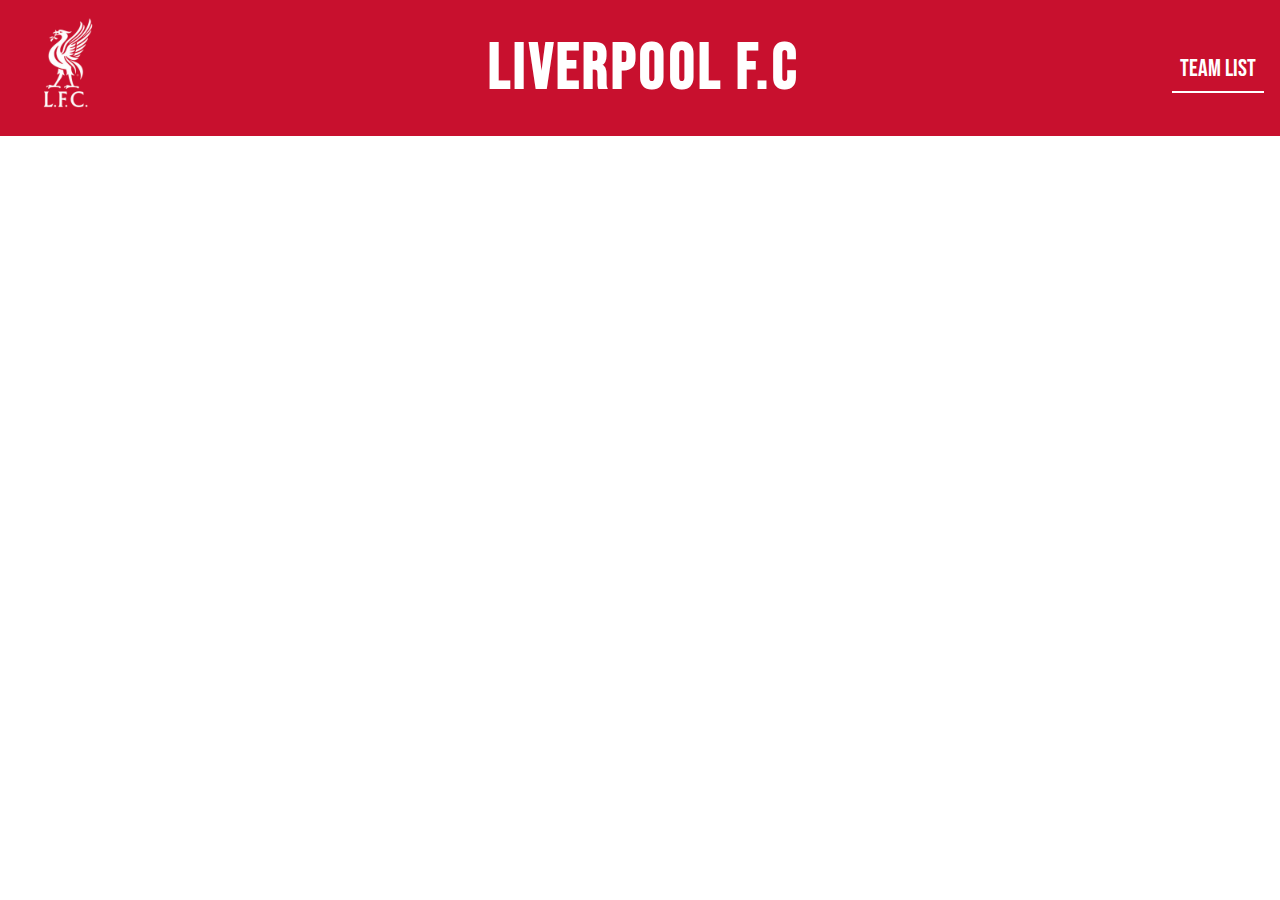
==== league-table.html @ 430e1876 "added a new html table started with the header and made sure its the same as the other header so the" ====
<!DOCTYPE html>
<html lang="en">
<head>
    <meta charset="UTF-8">
    <meta name="viewport" content="width=device-width, initial-scale=1.0">
    <link rel="stylesheet" href="/css/reset.css">
    <link rel="stylesheet" href="/css/header-navbar.css">
    <link rel="stylesheet" href="/css/footer.css">
    <link rel="stylesheet" href="/css/league-table-style.css">
    <link rel="icon" href="/assets/icon/favicon-16x16.png" type="image/png">
    <title>Liverpool F.C</title>
</head>
<body>
     <!-- Header Section -->
     <header>
        <section class="header__section">
            <figure class="header__logo">
                <img src="/assets/logo/LFC logo.png" alt="Liverpool FC logo" class="header__logo-img">
            </figure>
            <h1 class="header__heading" role="heading">Liverpool F.C</h1>
            <nav class="header__nav">
                <ul class="header__nav-list">
                    <li><a href="index.html">Team List</a></li>
                </ul>
            </nav>
        </section>
    </header>
    <main>

    </main>

     <!-- Footer Section 
     <footer>
        <section class="contact">
            <address class="contact__details">
                <p class="contact__info-text">&copy 2024 Liverpool F.C</p>
                <p class="contact__info-text">Address: <a href="#">Anfield Road, Liverpool, L4 0TH</a></p>
                <p class="contact__info-text">Email: <a href="#">Liverpool@hotmail.com</a></p>
            </address>
        </section>
    </footer> -->
</body>
</html>
---- css/header-navbar.css ----
/* Header Section */
header {
    position: sticky;
    z-index: 100;
    top: 0;
}

.header__section {
    display: flex;
    justify-content: space-between;
    align-items: center; 
    padding: 1rem;
    background-color: rgb(200, 16, 46); 
}

/* Logo */
.header__logo {
    max-width: 100px; 
}

.header__logo-img {
    width: 100%;
    height: auto; 
}

/* Heading Title */
.header__heading {
    text-align: center;
    font-family: "bebas", sans-serif;
    font-size: 4rem;
    justify-self: center;
    color: white;
    letter-spacing: 0.2rem;
}

/* nav bar */
.header__nav-list li {
    list-style: none; 
}

.header__nav-list a {
    font-family: "bebas", sans-serif;
    font-size: 1.5rem;
    text-decoration: none;
    color: white;
    padding: 0.5rem;
    border-bottom: 2px solid white;
}

.header__nav-list a:hover {
    cursor: pointer;
    color: blue;
}
---- css/footer.css ----
/* Footer Section */
.contact {
    display: flex;
    justify-content: center;
    align-items: center;
    background-color: rgb(200, 16, 46);
    width: 100%;
    height: 20vh;
}

.contact__details {
    display: flex;
    justify-content: space-evenly;
    font-family: "bebas";
    font-size: 1.5rem;
    color: white;
    width: 100%;
}
---- css/league-table-style.css ----
/* font face styles */
@font-face {
    font-family: "bebas";
    src: url("/assets/fonts/bebas-regular.ttf") format(truetype);
}
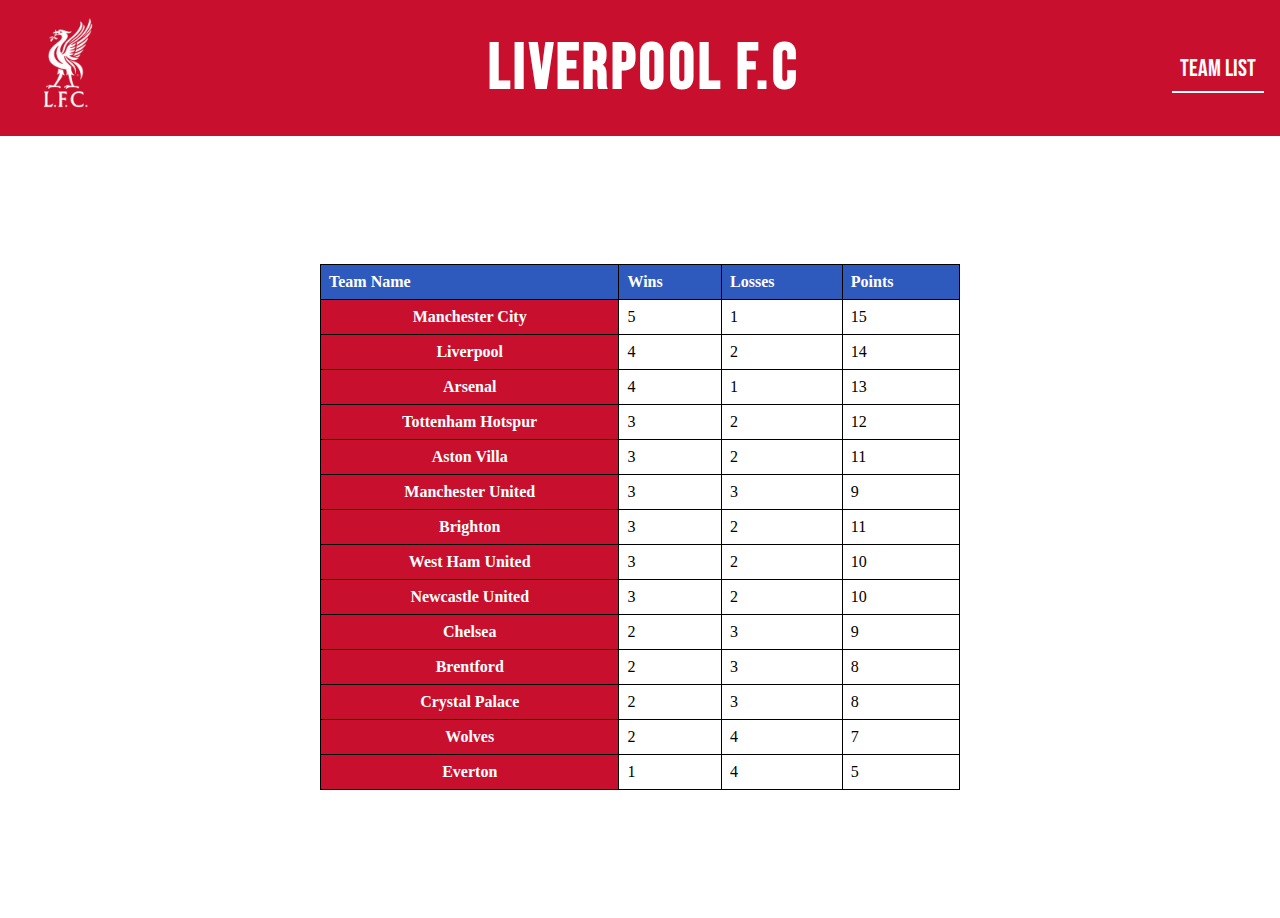
==== commit d3c40109: "just added the layout for the html i want but will adjust the specifics when its time to deliver the" ====
--- a/league-table.html
+++ b/league-table.html
@@ -26,7 +26,103 @@
         </section>
     </header>
     <main>
-
+        <table class="table-border">
+            <thead class="table-header">
+                <tr>
+                    <th scope="col">Team Name</th>
+                    <th scope="col">Wins</th>
+                    <th scope="col">Losses</th>
+                    <th scope="col">Points</th>
+                </tr>
+            </thead>
+            <tbody>
+                <tr>
+                    <th scope="row" class="team-name">Manchester City</th>
+                    <td>5</td>
+                    <td>1</td>
+                    <td>15</td>
+                </tr>
+                <tr>
+                    <th scope="row" class="team-name">Liverpool</th>
+                    <td>4</td>
+                    <td>2</td>
+                    <td>14</td>
+                </tr>
+                <tr>
+                    <th scope="row" class="team-name">Arsenal</th>
+                    <td>4</td>
+                    <td>1</td>
+                    <td>13</td>
+                </tr>
+                <tr>
+                    <th scope="row" class="team-name">Tottenham Hotspur</th>
+                    <td>3</td>
+                    <td>2</td>
+                    <td>12</td>
+                </tr>
+                <tr>
+                    <th scope="row" class="team-name">Aston Villa</th>
+                    <td>3</td>
+                    <td>2</td>
+                    <td>11</td>
+                </tr>
+                <tr>
+                    <th scope="row" class="team-name">Manchester United</th>
+                    <td>3</td>
+                    <td>3</td>
+                    <td>9</td>
+                </tr>
+                <tr>
+                    <th scope="row" class="team-name">Brighton</th>
+                    <td>3</td>
+                    <td>2</td>
+                    <td>11</td>
+                </tr>
+                <tr>
+                    <th scope="row" class="team-name">West Ham United</th>
+                    <td>3</td>
+                    <td>2</td>
+                    <td>10</td>
+                </tr>
+                <tr>
+                    <th scope="row" class="team-name">Newcastle United</th>
+                    <td>3</td>
+                    <td>2</td>
+                    <td>10</td>
+                </tr>
+                <tr>
+                    <th scope="row" class="team-name">Chelsea</th>
+                    <td>2</td>
+                    <td>3</td>
+                    <td>9</td>
+                </tr>
+                <tr>
+                    <th scope="row" class="team-name">Brentford</th>
+                    <td>2</td>
+                    <td>3</td>
+                    <td>8</td>
+                </tr>
+                <tr>
+                    <th scope="row" class="team-name">Crystal Palace</th>
+                    <td>2</td>
+                    <td>3</td>
+                    <td>8</td>
+                </tr>
+                <tr>
+                    <th scope="row" class="team-name">Wolves</th>
+                    <td>2</td>
+                    <td>4</td>
+                    <td>7</td>
+                </tr>
+                <tr>
+                    <th scope="row" class="team-name">Everton</th>
+                    <td>1</td>
+                    <td>4</td>
+                    <td>5</td>
+                </tr>
+            </tbody>
+        </table>
+        
     </main>
 
      <!-- Footer Section 
--- a/css/header-navbar.css
+++ b/css/header-navbar.css
@@ -51,3 +51,33 @@
     cursor: pointer;
     color: blue;
 }
+
+/* Media Queries */
+
+/* Tablet */
+@media only screen and (max-width: 1024px) {
+    /* header */
+    .header__logo {
+        max-width: 70px;
+    }
+    .header__heading {
+        font-size: 2.5rem;
+    }
+    .header__nav-list a {
+        font-size: 1rem;
+    }
+}
+
+/* Mobile */
+@media only screen and (max-width: 597px) {
+    /* header */
+    .header__logo {
+        max-width: 50px;
+    }
+    .header__heading {
+        font-size: 2rem;
+    }
+    .header__nav-list a {
+        font-size: 0.8rem;
+    }
+}--- a/css/league-table-style.css
+++ b/css/league-table-style.css
@@ -2,4 +2,31 @@
 @font-face {
     font-family: "bebas";
     src: url("/assets/fonts/bebas-regular.ttf") format(truetype);
-}+}
+.table-border {
+   /* margin-left: auto;
+    margin-right: auto;*/
+    margin: 10% auto;
+    border-collapse: collapse;
+    width: 50%;
+}
+
+.table-header {
+    color: white;
+    text-align: center;
+}
+
+.table-border th, .table-border td {
+    border: 1px solid black;
+    padding: 8px;
+    text-align: left;
+}
+
+.table-border th {
+    background-color: rgb(47, 90, 189);
+}
+ .table-border .team-name {
+    color: white;
+    background-color: rgb(200, 16, 46);
+    text-align: center;
+ }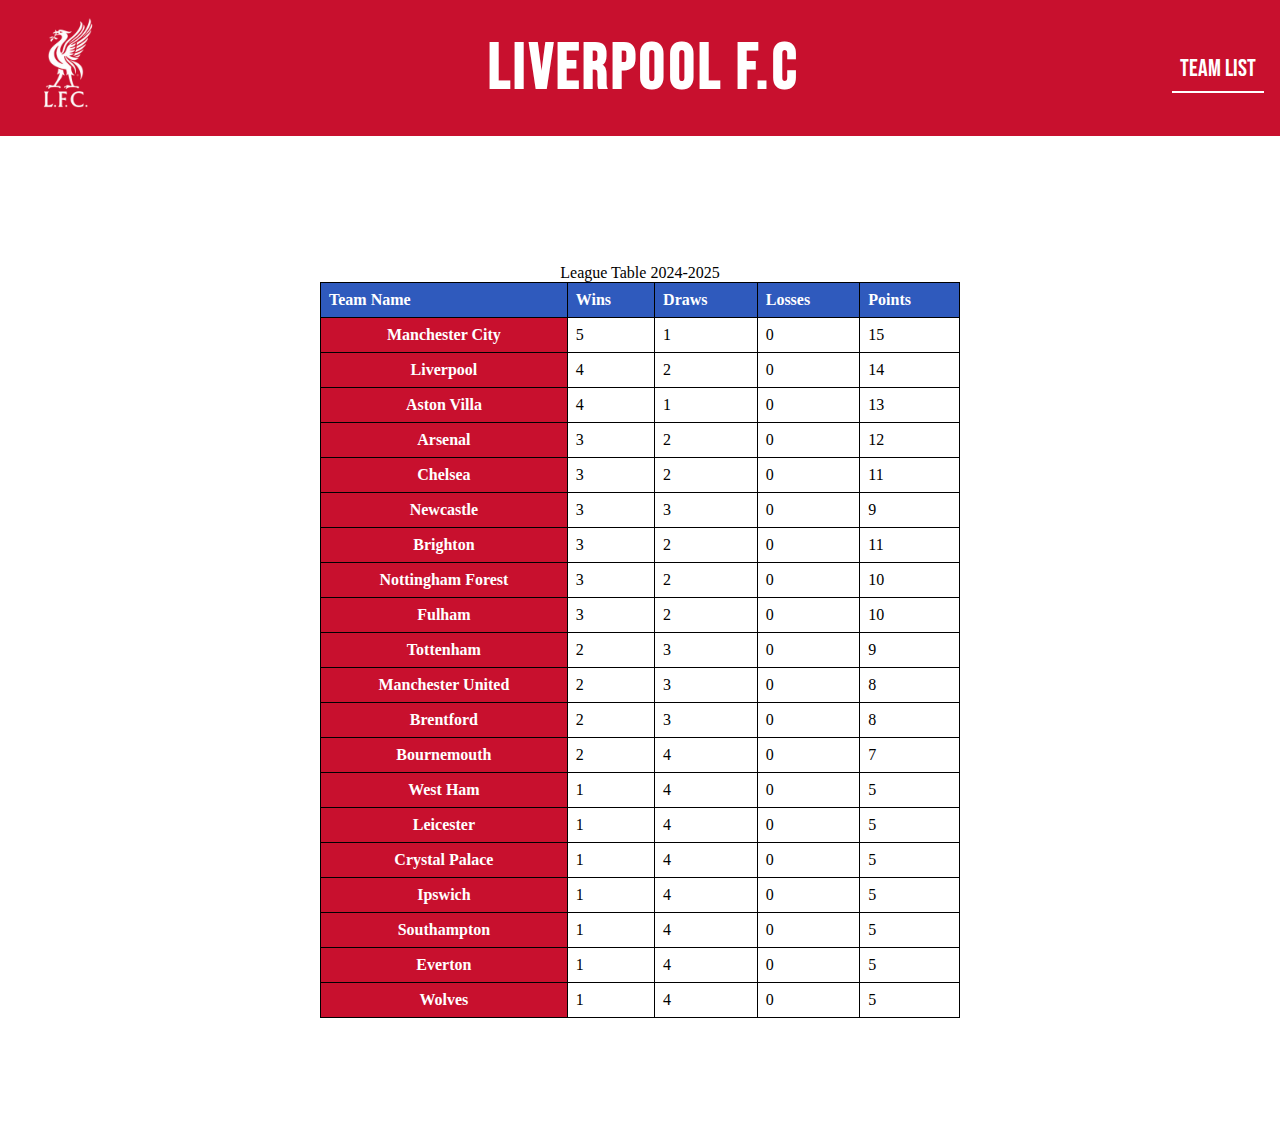
==== commit 0c72a62d: "made some adjustements added all the teams and added an draw column as well but the amount of points" ====
--- a/league-table.html
+++ b/league-table.html
@@ -27,10 +27,12 @@
     </header>
     <main>
         <table class="table-border">
+            <caption>League Table 2024-2025</caption>
             <thead class="table-header">
                 <tr>
                     <th scope="col">Team Name</th>
                     <th scope="col">Wins</th>
+                    <th scope="col">Draws</th>
                     <th scope="col">Losses</th>
                     <th scope="col">Points</th>
                 </tr>
@@ -40,84 +42,140 @@
                     <th scope="row" class="team-name">Manchester City</th>
                     <td>5</td>
                     <td>1</td>
+                    <td>0</td>
                     <td>15</td>
                 </tr>
                 <tr>
                     <th scope="row" class="team-name">Liverpool</th>
                     <td>4</td>
                     <td>2</td>
+                    <td>0</td>
                     <td>14</td>
                 </tr>
                 <tr>
-                    <th scope="row" class="team-name">Arsenal</th>
+                    <th scope="row" class="team-name">Aston Villa</th>
                     <td>4</td>
                     <td>1</td>
+                    <td>0</td>
                     <td>13</td>
                 </tr>
                 <tr>
-                    <th scope="row" class="team-name">Tottenham Hotspur</th>
+                    <th scope="row" class="team-name">Arsenal</th>
                     <td>3</td>
                     <td>2</td>
+                    <td>0</td>
                     <td>12</td>
                 </tr>
                 <tr>
-                    <th scope="row" class="team-name">Aston Villa</th>
+                    <th scope="row" class="team-name">Chelsea</th>
                     <td>3</td>
                     <td>2</td>
+                    <td>0</td>
                     <td>11</td>
                 </tr>
                 <tr>
-                    <th scope="row" class="team-name">Manchester United</th>
+                    <th scope="row" class="team-name">Newcastle</th>
                     <td>3</td>
                     <td>3</td>
+                    <td>0</td>
                     <td>9</td>
                 </tr>
                 <tr>
                     <th scope="row" class="team-name">Brighton</th>
                     <td>3</td>
                     <td>2</td>
+                    <td>0</td>
                     <td>11</td>
                 </tr>
                 <tr>
-                    <th scope="row" class="team-name">West Ham United</th>
+                    <th scope="row" class="team-name">Nottingham Forest</th>
                     <td>3</td>
                     <td>2</td>
+                    <td>0</td>
                     <td>10</td>
                 </tr>
                 <tr>
-                    <th scope="row" class="team-name">Newcastle United</th>
+                    <th scope="row" class="team-name">Fulham</th>
                     <td>3</td>
                     <td>2</td>
+                    <td>0</td>
                     <td>10</td>
                 </tr>
                 <tr>
-                    <th scope="row" class="team-name">Chelsea</th>
+                    <th scope="row" class="team-name">Tottenham</th>
                     <td>2</td>
                     <td>3</td>
+                    <td>0</td>
                     <td>9</td>
+                </tr>
+                <tr>
+                    <th scope="row" class="team-name">Manchester United</th>
+                    <td>2</td>
+                    <td>3</td>
+                    <td>0</td>
+                    <td>8</td>
                 </tr>
                 <tr>
                     <th scope="row" class="team-name">Brentford</th>
                     <td>2</td>
                     <td>3</td>
+                    <td>0</td>
                     <td>8</td>
                 </tr>
                 <tr>
-                    <th scope="row" class="team-name">Crystal Palace</th>
+                    <th scope="row" class="team-name">Bournemouth</th>
                     <td>2</td>
-                    <td>3</td>
-                    <td>8</td>
+                    <td>4</td>
+                    <td>0</td>
+                    <td>7</td>
                 </tr>
                 <tr>
-                    <th scope="row" class="team-name">Wolves</th>
-                    <td>2</td>
+                    <th scope="row" class="team-name">West Ham</th>
+                    <td>1</td>
                     <td>4</td>
-                    <td>7</td>
+                    <td>0</td>
+                    <td>5</td>
+                </tr>
+                <tr>
+                    <th scope="row" class="team-name">Leicester</th>
+                    <td>1</td>
+                    <td>4</td>
+                    <td>0</td>
+                    <td>5</td>
+                </tr>
+                <tr>
+                    <th scope="row" class="team-name">Crystal Palace</th>
+                    <td>1</td>
+                    <td>4</td>
+                    <td>0</td>
+                    <td>5</td>
+                </tr>
+                <tr>
+                    <th scope="row" class="team-name">Ipswich</th>
+                    <td>1</td>
+                    <td>4</td>
+                    <td>0</td>
+                    <td>5</td>
+                </tr>
+                <tr>
+                    <th scope="row" class="team-name">Southampton</th>
+                    <td>1</td>
+                    <td>4</td>
+                    <td>0</td>
+                    <td>5</td>
                 </tr>
                 <tr>
                     <th scope="row" class="team-name">Everton</th>
                     <td>1</td>
                     <td>4</td>
+                    <td>0</td>
+                    <td>5</td>
+                </tr>
+                <tr>
+                    <th scope="row" class="team-name">Wolves</th>
+                    <td>1</td>
+                    <td>4</td>
+                    <td>0</td>
                     <td>5</td>
                 </tr>
             </tbody>
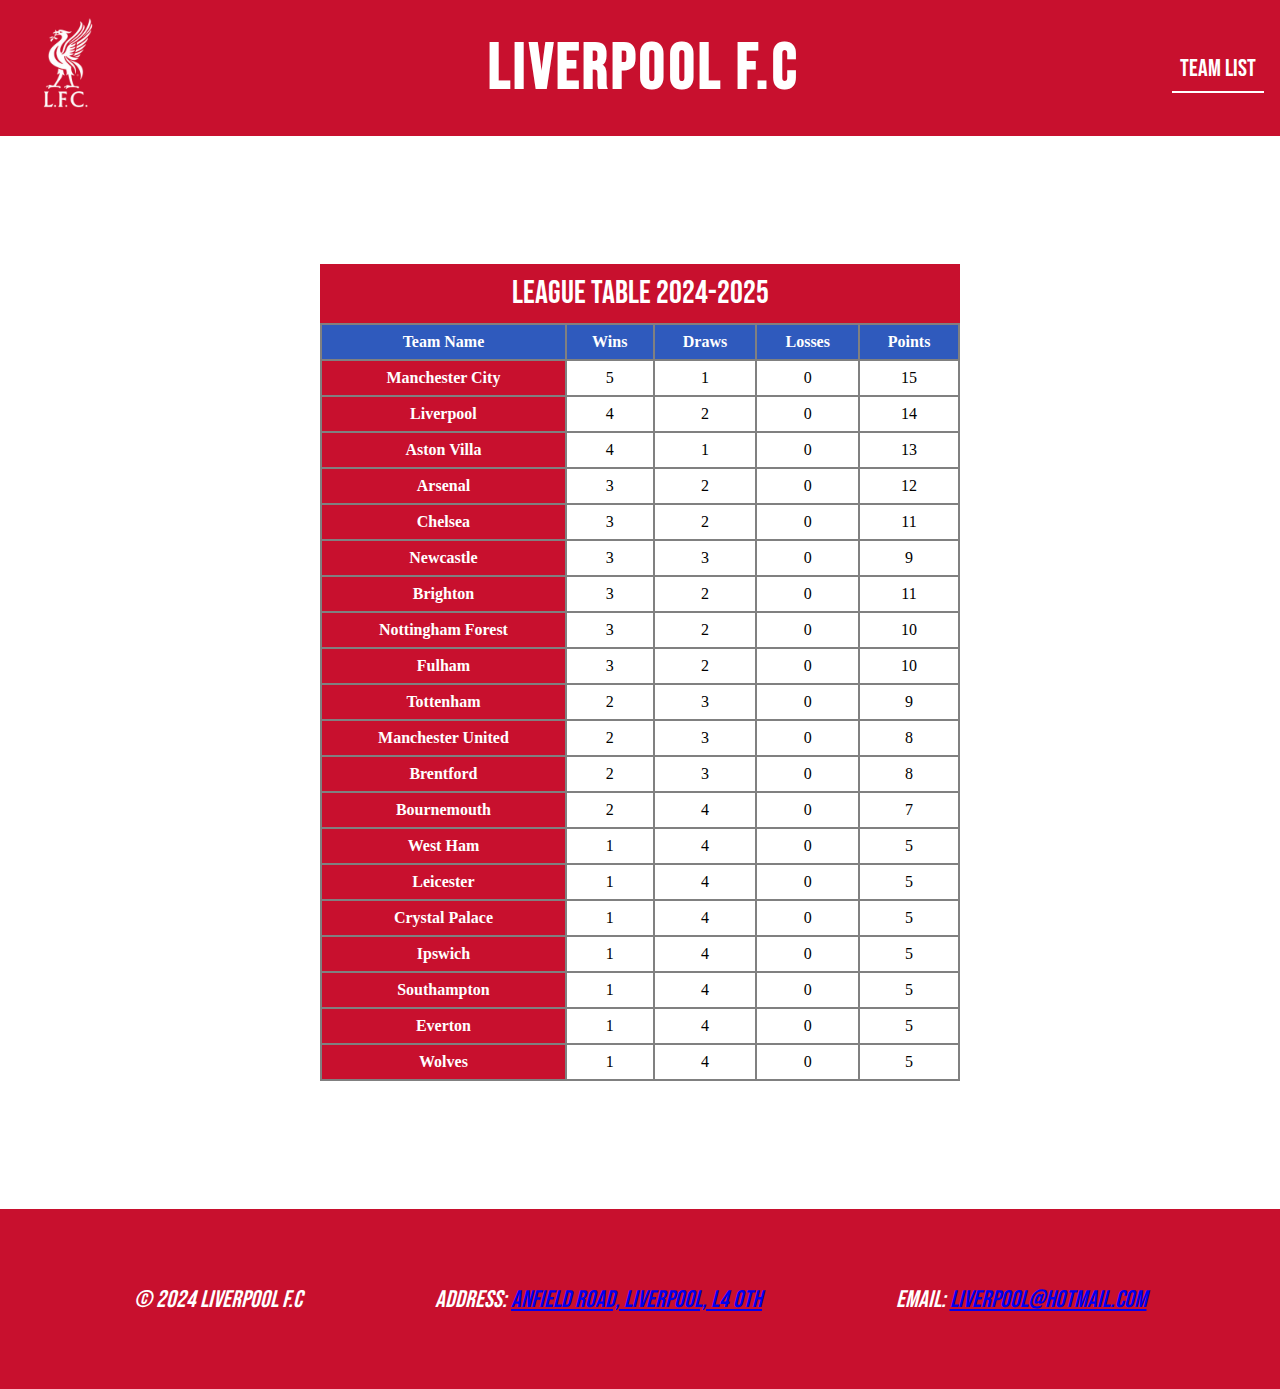
==== commit 4f4132f9: "uncommented the footer i put in earlier" ====
--- a/league-table.html
+++ b/league-table.html
@@ -183,7 +183,7 @@
         
     </main>
 
-     <!-- Footer Section 
+     <!-- Footer Section  -->
      <footer>
         <section class="contact">
             <address class="contact__details">
@@ -192,6 +192,6 @@
                 <p class="contact__info-text">Email: <a href="#">Liverpool@hotmail.com</a></p>
             </address>
         </section>
-    </footer> -->
+    </footer> 
 </body>
 </html>--- a/css/league-table-style.css
+++ b/css/league-table-style.css
@@ -4,11 +4,17 @@
     src: url("/assets/fonts/bebas-regular.ttf") format(truetype);
 }
 .table-border {
-   /* margin-left: auto;
-    margin-right: auto;*/
     margin: 10% auto;
     border-collapse: collapse;
     width: 50%;
+}
+caption {
+    font-family: "bebas", sans-serif;
+    font-size: 2em;
+    color: white;
+    background-color: rgb(200, 16, 46);
+    padding: 10px;
+    text-align: center;
 }
 
 .table-header {
@@ -17,9 +23,12 @@
 }
 
 .table-border th, .table-border td {
-    border: 1px solid black;
+    border: 2px solid grey;
     padding: 8px;
-    text-align: left;
+}
+
+td {
+    text-align: center;
 }
 
 .table-border th {
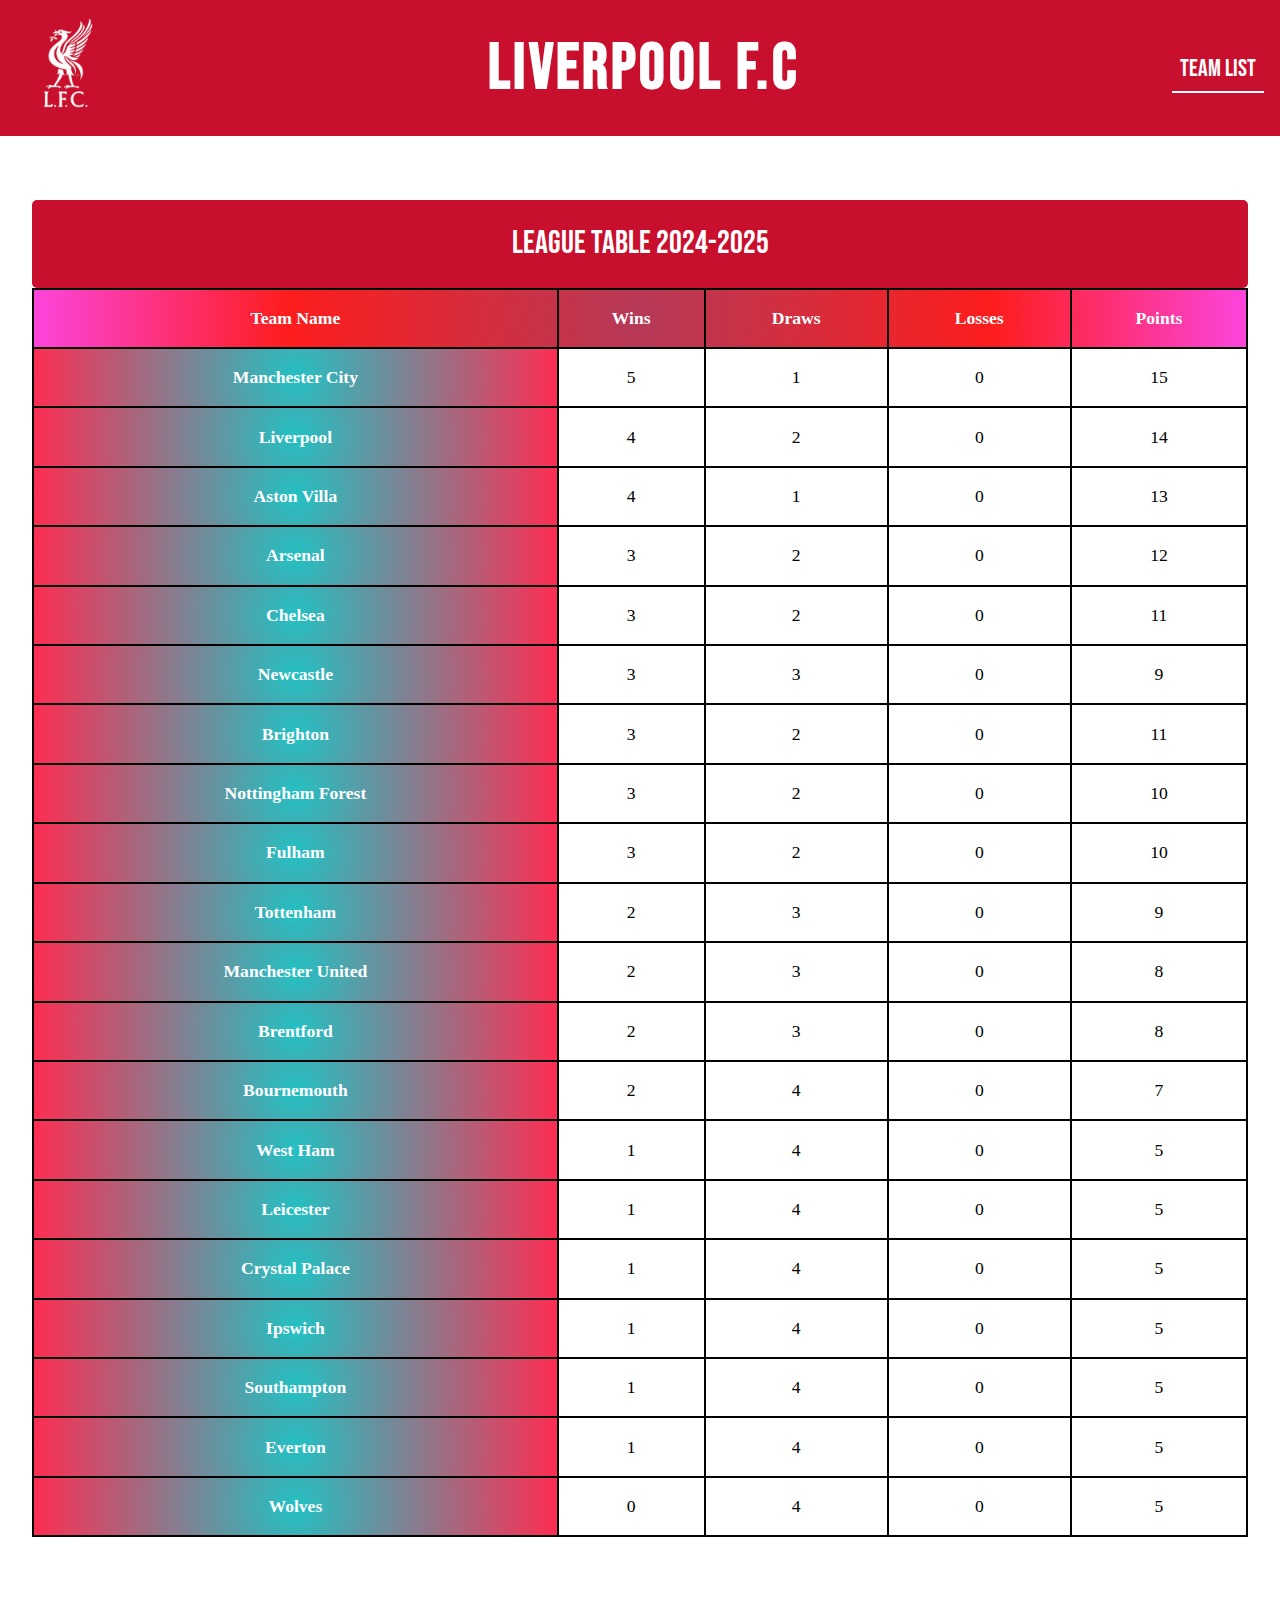
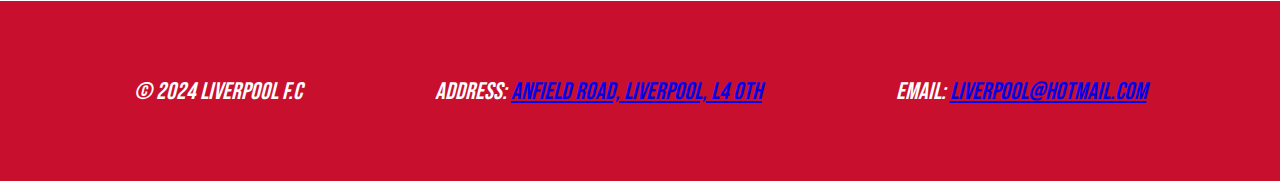
==== commit a4e89a1c: "added more classes to the code so i would have more flexibility with the styling" ====
--- a/league-table.html
+++ b/league-table.html
@@ -30,153 +30,153 @@
             <caption>League Table 2024-2025</caption>
             <thead class="table-header">
                 <tr>
-                    <th scope="col">Team Name</th>
-                    <th scope="col">Wins</th>
-                    <th scope="col">Draws</th>
-                    <th scope="col">Losses</th>
-                    <th scope="col">Points</th>
+                    <th class="table-header__team-name" scope="col">Team Name</th>
+                    <th class="table-header__wins" scope="col">Wins</th>
+                    <th class="table-header__draws" scope="col">Draws</th>
+                    <th class="table-header__losses" scope="col">Losses</th>
+                    <th class="table-header__points" scope="col">Points</th>
                 </tr>
             </thead>
             <tbody>
                 <tr>
                     <th scope="row" class="team-name">Manchester City</th>
-                    <td>5</td>
-                    <td>1</td>
-                    <td>0</td>
-                    <td>15</td>
+                    <td class="wins">5</td>
+                    <td class="draws">1</td>
+                    <td class="losses">0</td>
+                    <td class="points">15</td>
                 </tr>
                 <tr>
                     <th scope="row" class="team-name">Liverpool</th>
-                    <td>4</td>
-                    <td>2</td>
-                    <td>0</td>
-                    <td>14</td>
+                    <td class="wins">4</td>
+                    <td class="draws">2</td>
+                    <td class="losses">0</td>
+                    <td class="points">14</td>
                 </tr>
                 <tr>
                     <th scope="row" class="team-name">Aston Villa</th>
-                    <td>4</td>
-                    <td>1</td>
-                    <td>0</td>
-                    <td>13</td>
+                    <td class="wins">4</td>
+                    <td class="draws">1</td>
+                    <td class="losses">0</td>
+                    <td class="points">13</td>
                 </tr>
                 <tr>
                     <th scope="row" class="team-name">Arsenal</th>
-                    <td>3</td>
-                    <td>2</td>
-                    <td>0</td>
-                    <td>12</td>
+                    <td class="wins">3</td>
+                    <td class="draws">2</td>
+                    <td class="losses">0</td>
+                    <td class="points">12</td>
                 </tr>
                 <tr>
                     <th scope="row" class="team-name">Chelsea</th>
-                    <td>3</td>
-                    <td>2</td>
-                    <td>0</td>
-                    <td>11</td>
+                    <td class="wins">3</td>
+                    <td class="draws">2</td>
+                    <td class="losses">0</td>
+                    <td class="points">11</td>
                 </tr>
                 <tr>
                     <th scope="row" class="team-name">Newcastle</th>
-                    <td>3</td>
-                    <td>3</td>
-                    <td>0</td>
-                    <td>9</td>
+                    <td class="wins">3</td>
+                    <td class="draws">3</td>
+                    <td class="losses">0</td>
+                    <td class="points">9</td>
                 </tr>
                 <tr>
                     <th scope="row" class="team-name">Brighton</th>
-                    <td>3</td>
-                    <td>2</td>
-                    <td>0</td>
-                    <td>11</td>
+                    <td class="wins">3</td>
+                    <td class="draws">2</td>
+                    <td class="losses">0</td>
+                    <td class="points">11</td>
                 </tr>
                 <tr>
                     <th scope="row" class="team-name">Nottingham Forest</th>
-                    <td>3</td>
-                    <td>2</td>
-                    <td>0</td>
-                    <td>10</td>
+                    <td class="wins">3</td>
+                    <td class="draws">2</td>
+                    <td class="losses">0</td>
+                    <td class="points">10</td>
                 </tr>
                 <tr>
                     <th scope="row" class="team-name">Fulham</th>
-                    <td>3</td>
-                    <td>2</td>
-                    <td>0</td>
-                    <td>10</td>
+                    <td class="wins">3</td>
+                    <td class="draws">2</td>
+                    <td class="losses">0</td>
+                    <td class="points">10</td>
                 </tr>
                 <tr>
                     <th scope="row" class="team-name">Tottenham</th>
-                    <td>2</td>
-                    <td>3</td>
-                    <td>0</td>
-                    <td>9</td>
+                    <td class="wins">2</td>
+                    <td class="draws">3</td>
+                    <td class="losses">0</td>
+                    <td class="points">9</td>
                 </tr>
                 <tr>
                     <th scope="row" class="team-name">Manchester United</th>
-                    <td>2</td>
-                    <td>3</td>
-                    <td>0</td>
-                    <td>8</td>
+                    <td class="wins">2</td>
+                    <td class="draws">3</td>
+                    <td class="losses">0</td>
+                    <td class="points">8</td>
                 </tr>
                 <tr>
                     <th scope="row" class="team-name">Brentford</th>
-                    <td>2</td>
-                    <td>3</td>
-                    <td>0</td>
-                    <td>8</td>
+                    <td class="wins">2</td>
+                    <td class="draws">3</td>
+                    <td class="losses">0</td>
+                    <td class="points">8</td>
                 </tr>
                 <tr>
                     <th scope="row" class="team-name">Bournemouth</th>
-                    <td>2</td>
-                    <td>4</td>
-                    <td>0</td>
-                    <td>7</td>
+                    <td class="wins">2</td>
+                    <td class="draws">4</td>
+                    <td class="losses">0</td>
+                    <td class="points">7</td>
                 </tr>
                 <tr>
                     <th scope="row" class="team-name">West Ham</th>
-                    <td>1</td>
-                    <td>4</td>
-                    <td>0</td>
-                    <td>5</td>
+                    <td class="wins">1</td>
+                    <td class="draws">4</td>
+                    <td class="losses">0</td>
+                    <td class="points">5</td>
                 </tr>
                 <tr>
                     <th scope="row" class="team-name">Leicester</th>
-                    <td>1</td>
-                    <td>4</td>
-                    <td>0</td>
-                    <td>5</td>
+                    <td class="wins">1</td>
+                    <td class="draws">4</td>
+                    <td class="losses">0</td>
+                    <td class="points">5</td>
                 </tr>
                 <tr>
                     <th scope="row" class="team-name">Crystal Palace</th>
-                    <td>1</td>
-                    <td>4</td>
-                    <td>0</td>
-                    <td>5</td>
+                    <td class="wins">1</td>
+                    <td class="draws">4</td>
+                    <td class="losses">0</td>
+                    <td class="points">5</td>
                 </tr>
                 <tr>
                     <th scope="row" class="team-name">Ipswich</th>
-                    <td>1</td>
-                    <td>4</td>
-                    <td>0</td>
-                    <td>5</td>
+                    <td class="wins">1</td>
+                    <td class="draws">4</td>
+                    <td class="losses">0</td>
+                    <td class="points">5</td>
                 </tr>
                 <tr>
                     <th scope="row" class="team-name">Southampton</th>
-                    <td>1</td>
-                    <td>4</td>
-                    <td>0</td>
-                    <td>5</td>
+                    <td class="wins">1</td>
+                    <td class="draws">4</td>
+                    <td class="losses">0</td>
+                    <td class="points">5</td>
                 </tr>
                 <tr>
                     <th scope="row" class="team-name">Everton</th>
-                    <td>1</td>
-                    <td>4</td>
-                    <td>0</td>
-                    <td>5</td>
+                    <td class="wins">1</td>
+                    <td class="draws">4</td>
+                    <td class="losses">0</td>
+                    <td class="points">5</td>
                 </tr>
                 <tr>
                     <th scope="row" class="team-name">Wolves</th>
-                    <td>1</td>
-                    <td>4</td>
-                    <td>0</td>
-                    <td>5</td>
+                    <td class="wins">0</td>
+                    <td class="draws">4</td>
+                    <td class="losses">0</td>
+                    <td class="points">5</td>
                 </tr>
             </tbody>
         </table>
--- a/css/footer.css
+++ b/css/footer.css
@@ -15,4 +15,26 @@
     font-size: 1.5rem;
     color: white;
     width: 100%;
+}
+
+/* Media Queries */
+
+/* Tablet */
+@media only screen and (max-width: 1024px) { 
+     /* Footer */
+     .contact__details {
+        font-size: 1rem;
+    }
+}
+
+/* Mobile */
+@media only screen and (max-width: 597px) {
+     /* Footer */
+     .contact {
+        height: 15vh;
+    }
+    .contact__details {
+        font-size: 0.8rem;
+    }
+    
 }--- a/css/league-table-style.css
+++ b/css/league-table-style.css
@@ -4,38 +4,38 @@
     src: url("/assets/fonts/bebas-regular.ttf") format(truetype);
 }
 .table-border {
-    margin: 10% auto;
+    margin: 5% auto;
     border-collapse: collapse;
-    width: 50%;
+    width: 95%;
 }
 caption {
     font-family: "bebas", sans-serif;
     font-size: 2em;
     color: white;
     background-color: rgb(200, 16, 46);
-    padding: 10px;
+    padding: 2%;
     text-align: center;
+    border-radius: 5px;
 }
 
 .table-header {
     color: white;
     text-align: center;
+    background: radial-gradient(circle, rgba(180,58,88,1) 0%, rgba(253,29,29,1) 58%, rgba(252,69,222,1) 100%);   
 }
 
 .table-border th, .table-border td {
-    border: 2px solid grey;
-    padding: 8px;
+    border: 2px solid black;
+    padding: 1.5%;
+    font-size: 1.1rem;
 }
 
 td {
     text-align: center;
 }
 
-.table-border th {
-    background-color: rgb(47, 90, 189);
-}
- .table-border .team-name {
+ .team-name {
     color: white;
-    background-color: rgb(200, 16, 46);
+    background: radial-gradient(circle, rgba(34,193,195,1) 0%, rgba(253,45,82,1) 100%);
     text-align: center;
  }